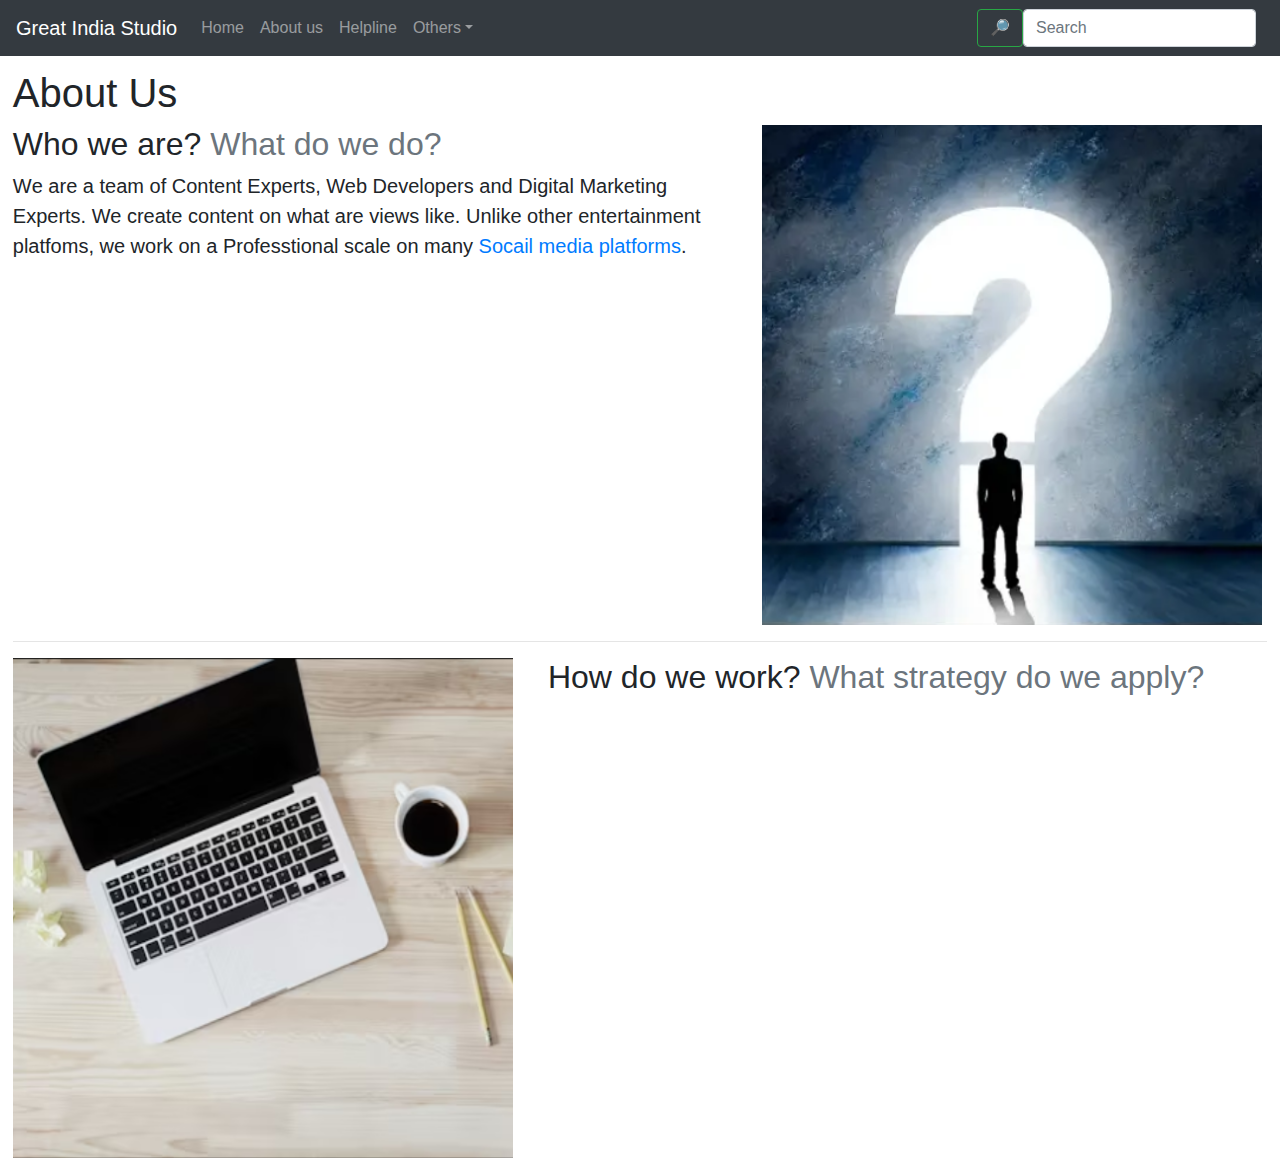
==== html/aboutus.html @ be5ae5ed "Add files via upload" ====
<!doctype html>
<html lang="en">
  <head>
    <!-- Required meta tags -->
    <meta charset="utf-8">
    <meta name="viewport" content="width=device-width, initial-scale=1, shrink-to-fit=no">

    <!-- Bootstrap CSS -->
    <link rel="stylesheet" href="https://cdn.jsdelivr.net/npm/bootstrap@4.4.1/dist/css/bootstrap.min.css" integrity="sha384-Vkoo8x4CGsO3+Hhxv8T/Q5PaXtkKtu6ug5TOeNV6gBiFeWPGFN9MuhOf23Q9Ifjh" crossorigin="anonymous">

    <title>About Us</title>
  </head>
  <body>
        <!-- Navbar -->
        <nav class="navbar navbar-expand-lg navbar-dark bg-dark">
          <a class="navbar-brand" href="#">Great India Studio</a>
          <button class="navbar-toggler" type="button" data-toggle="collapse" data-target="#navbarSupportedContent" aria-controls="navbarSupportedContent" aria-expanded="false" aria-label="Toggle navigation">
            <span class="navbar-toggler-icon"></span>
          </button>
        
          <div class="collapse navbar-collapse" id="navbarSupportedContent">
            <ul class="navbar-nav mr-auto">
              <li class="nav-item">
                <a class="nav-link" href="/html/index.html">Home</a>
              </li>
              <li class="nav-item">
                <a class="nav-link" href="/html/aboutus.html">About us</a>
              </li>
              <li class="nav-item">
                <a class="nav-link" href="/html/helpline.html">Helpline</a>
              </li>
              <li class="nav-item dropdown">
                <a class="nav-link dropdown-toggle" href="#" id="navbarDropdown" role="button" data-toggle="dropdown" aria-haspopup="true" aria-expanded="false">Others</a>
                <div class="dropdown-menu" aria-labelledby="navbarDropdown">
                  <a class="dropdown-item" href="/html/mysubsriptions.html">My Subcriptions</a>
                  <a class="dropdown-item" href="/html/getsubsriptions.html">Get Subsriptions</a>
                   <a class="dropdown-item" href="/html/startlearning.html">Start Learning</a>
                  <a class="dropdown-item" href="#">IN-TEC.com</a>
                  <div class="dropdown-divider"></div>
                  <a class="dropdown-item" href="/html/helpline.html">Helpline</a>
                  <a class="dropdown-item" href="#">Website Verson</a>
                </div>
              </li>
            </ul>
            <form class="form-inline my-2 my-lg-0">
              <button class="btn btn-outline-success my-2 my-sm-0" type="submit">🔎</button>
              <input class="form-control mr-sm-2" type="search" placeholder="Search" aria-label="Search">
            </form>
          </div>
  
        </div>
        </nav>
        <!-- /Navbar -->
              <!-- Title and subtitle -->
    <div style="margin: 1%;">
    <h1>About Us</h1>
    <!-- artical -->
    <!-- artical-1 -->
    <div class="row featurette">
        <div class="col-md-7">
          <h2 class="featurette-heading">Who we are? <span class="text-muted">What do we do?</span></h2>
          <p class="lead"><strong>W</strong>e are a team of Content Experts, Web Developers and Digital Marketing Experts. We create content on what are views like. Unlike other entertainment platfoms, we work on a Professtional scale on many <a href="/html/CSMPA.html">Socail media platforms</a>.</p>
        </div>
        <div class="col-md-5">
          <img src="/Images/about us/POAUP-1.png" width="500" height="500">
        </div>
      </div><hr class="featurette-divider">
    <!-- artical-2 -->
    <div class="row featurette">
        <div class="col-md-7 order-md-2 ">
          <h2 class="featurette-heading">How do we work? <span class="text-muted">What strategy do we apply?</span></h2>
          <p class="lead"></p>
        </div>
        <div class="col-md-5 order-md-1">
          <img src="/Images/about us/POAUP-2.png" width="500" height="500">
        </div>
      </div>
    </div>
    <!-- Optional JavaScript -->
    <!-- jQuery first, then Popper.js, then Bootstrap JS -->
    <script src="https://code.jquery.com/jquery-3.4.1.slim.min.js" integrity="sha384-J6qa4849blE2+poT4WnyKhv5vZF5SrPo0iEjwBvKU7imGFAV0wwj1yYfoRSJoZ+n" crossorigin="anonymous"></script>
    <script src="https://cdn.jsdelivr.net/npm/popper.js@1.16.0/dist/umd/popper.min.js" integrity="sha384-Q6E9RHvbIyZFJoft+2mJbHaEWldlvI9IOYy5n3zV9zzTtmI3UksdQRVvoxMfooAo" crossorigin="anonymous"></script>
    <script src="https://cdn.jsdelivr.net/npm/bootstrap@4.4.1/dist/js/bootstrap.min.js" integrity="sha384-wfSDF2E50Y2D1uUdj0O3uMBJnjuUD4Ih7YwaYd1iqfktj0Uod8GCExl3Og8ifwB6" crossorigin="anonymous"></script>
  </body>
</html>
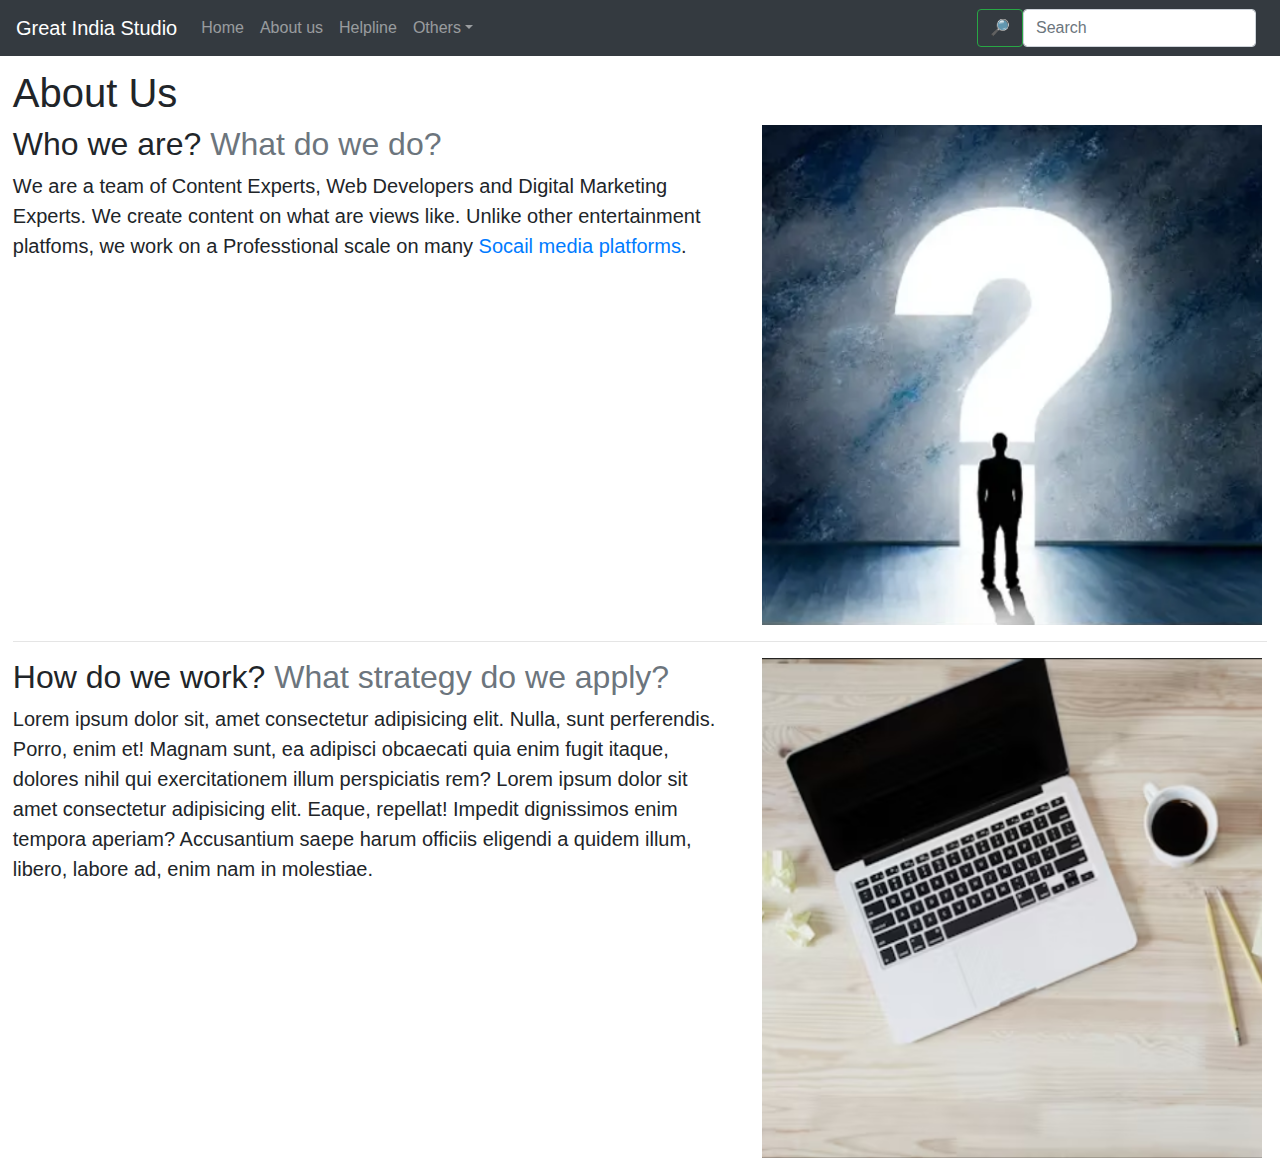
==== commit ccf0d8cc: "making aboutus.html file Responsive" ====
--- a/html/aboutus.html
+++ b/html/aboutus.html
@@ -1,6 +1,9 @@
 <!doctype html>
 <html lang="en">
   <head>
+    <!-- Required code link -->
+     <link rel="stylesheet" href="/css/aboutus.css">
+     
     <!-- Required meta tags -->
     <meta charset="utf-8">
     <meta name="viewport" content="width=device-width, initial-scale=1, shrink-to-fit=no">
@@ -12,7 +15,7 @@
   </head>
   <body>
         <!-- Navbar -->
-        <nav class="navbar navbar-expand-lg navbar-dark bg-dark">
+          <nav class="navbar navbar-expand-lg navbar-dark bg-dark">
           <a class="navbar-brand" href="#">Great India Studio</a>
           <button class="navbar-toggler" type="button" data-toggle="collapse" data-target="#navbarSupportedContent" aria-controls="navbarSupportedContent" aria-expanded="false" aria-label="Toggle navigation">
             <span class="navbar-toggler-icon"></span>
@@ -47,7 +50,6 @@
               <input class="form-control mr-sm-2" type="search" placeholder="Search" aria-label="Search">
             </form>
           </div>
-  
         </div>
         </nav>
         <!-- /Navbar -->
@@ -62,20 +64,22 @@
           <p class="lead"><strong>W</strong>e are a team of Content Experts, Web Developers and Digital Marketing Experts. We create content on what are views like. Unlike other entertainment platfoms, we work on a Professtional scale on many <a href="/html/CSMPA.html">Socail media platforms</a>.</p>
         </div>
         <div class="col-md-5">
-          <img src="/Images/about us/POAUP-1.png" width="500" height="500">
+          <img src="/Images/about us/POAUP-1.png" class="poaup">
         </div>
       </div><hr class="featurette-divider">
     <!-- artical-2 -->
     <div class="row featurette">
-        <div class="col-md-7 order-md-2 ">
+        <div class="col-md-7 col-sm-12 ">
           <h2 class="featurette-heading">How do we work? <span class="text-muted">What strategy do we apply?</span></h2>
-          <p class="lead"></p>
+          <p class="lead">Lorem ipsum dolor sit, amet consectetur adipisicing elit. Nulla, sunt perferendis. Porro, enim et! Magnam sunt, ea adipisci obcaecati quia enim fugit itaque, dolores nihil qui exercitationem illum perspiciatis rem? Lorem ipsum dolor sit amet consectetur adipisicing elit. Eaque, repellat! Impedit dignissimos enim tempora aperiam? Accusantium saepe harum officiis eligendi a quidem illum, libero, labore ad, enim nam in molestiae.</p>
         </div>
-        <div class="col-md-5 order-md-1">
-          <img src="/Images/about us/POAUP-2.png" width="500" height="500">
+        <div class="col-md-5 col-sm-12">
+          <img src="/Images/about us/POAUP-2.png" class="poaup">
         </div>
       </div>
     </div>
+    </div>
+  </body>
     <!-- Optional JavaScript -->
     <!-- jQuery first, then Popper.js, then Bootstrap JS -->
     <script src="https://code.jquery.com/jquery-3.4.1.slim.min.js" integrity="sha384-J6qa4849blE2+poT4WnyKhv5vZF5SrPo0iEjwBvKU7imGFAV0wwj1yYfoRSJoZ+n" crossorigin="anonymous"></script>
--- a/css/aboutus.css
+++ b/css/aboutus.css
@@ -0,0 +1,11 @@
+.poaup{
+    width: 500px; 
+    height: 500px;
+}
+@media only screen and (max-width: 800px){
+    .poaup{
+        height: 350px;
+        width: 350px;
+        text-align: center;
+    }    
+}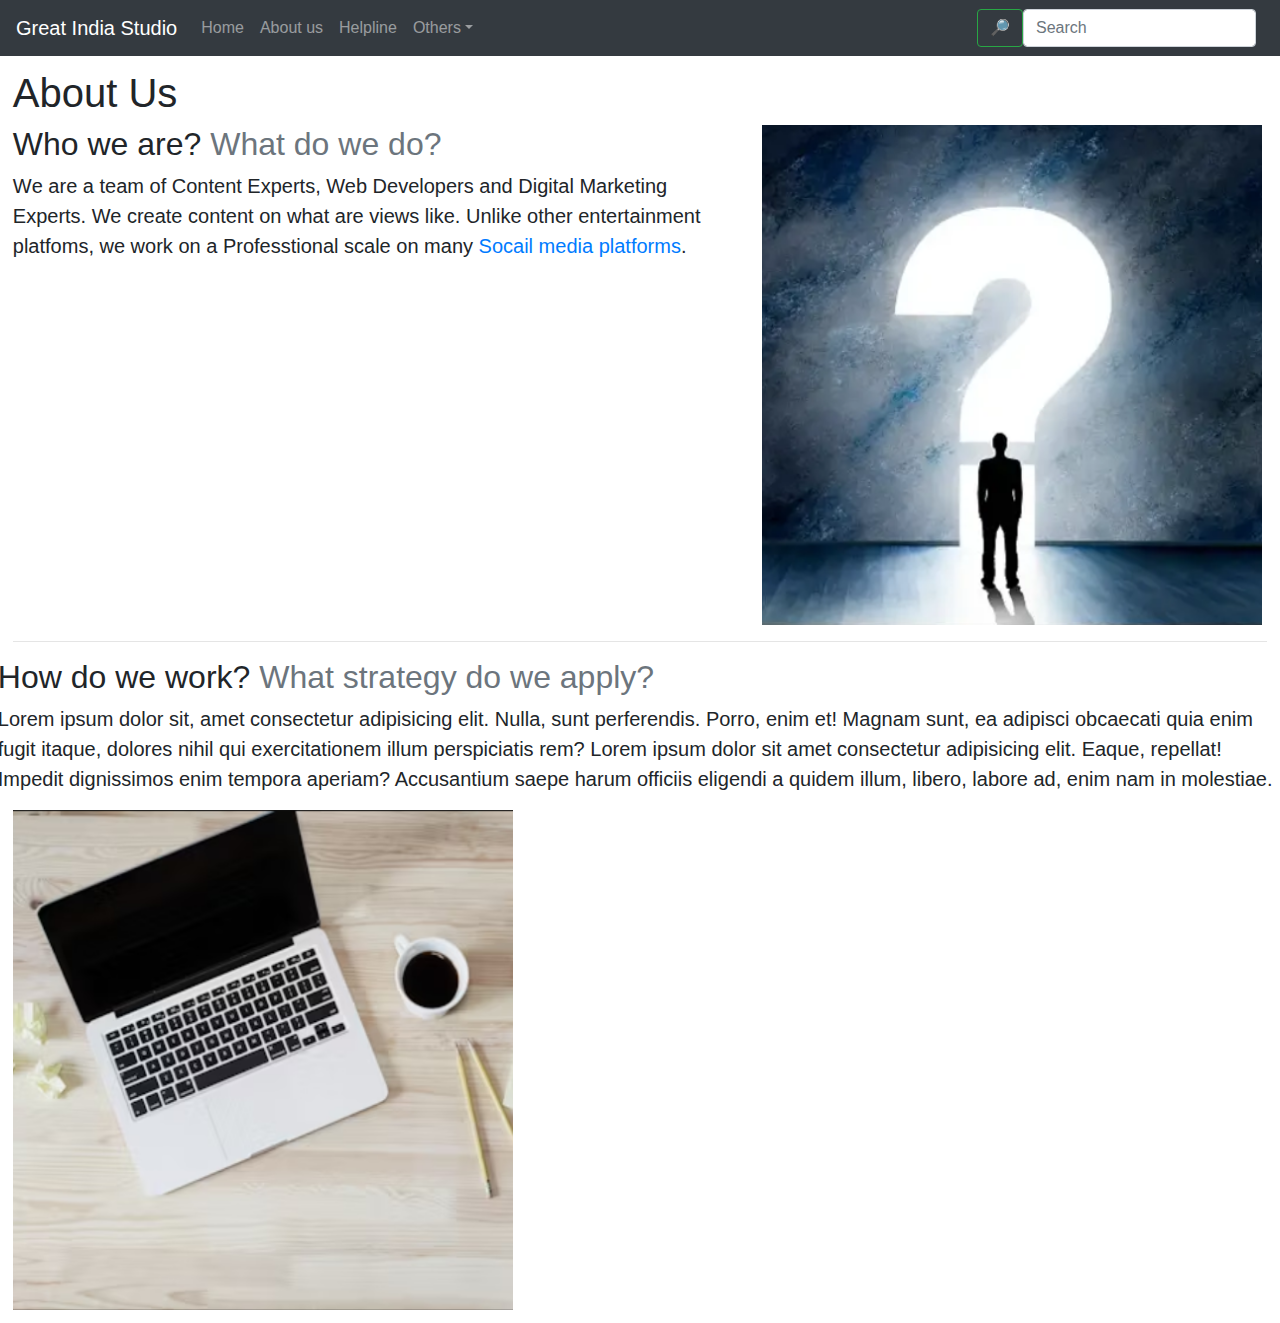
==== commit 4a76ae62: "5" ====
--- a/html/aboutus.html
+++ b/html/aboutus.html
@@ -69,10 +69,8 @@
       </div><hr class="featurette-divider">
     <!-- artical-2 -->
     <div class="row featurette">
-        <div class="col-md-7 col-sm-12 ">
           <h2 class="featurette-heading">How do we work? <span class="text-muted">What strategy do we apply?</span></h2>
           <p class="lead">Lorem ipsum dolor sit, amet consectetur adipisicing elit. Nulla, sunt perferendis. Porro, enim et! Magnam sunt, ea adipisci obcaecati quia enim fugit itaque, dolores nihil qui exercitationem illum perspiciatis rem? Lorem ipsum dolor sit amet consectetur adipisicing elit. Eaque, repellat! Impedit dignissimos enim tempora aperiam? Accusantium saepe harum officiis eligendi a quidem illum, libero, labore ad, enim nam in molestiae.</p>
-        </div>
         <div class="col-md-5 col-sm-12">
           <img src="/Images/about us/POAUP-2.png" class="poaup">
         </div>
--- a/css/aboutus.css
+++ b/css/aboutus.css
@@ -1,11 +1,14 @@
 .poaup{
     width: 500px; 
     height: 500px;
+
 }
 @media only screen and (max-width: 800px){
     .poaup{
-        height: 350px;
-        width: 350px;
-        text-align: center;
+        height: 320px;
+        width: 320px;
+        display: block;
+        margin-left: auto;
+        margin-right: auto;
     }    
 }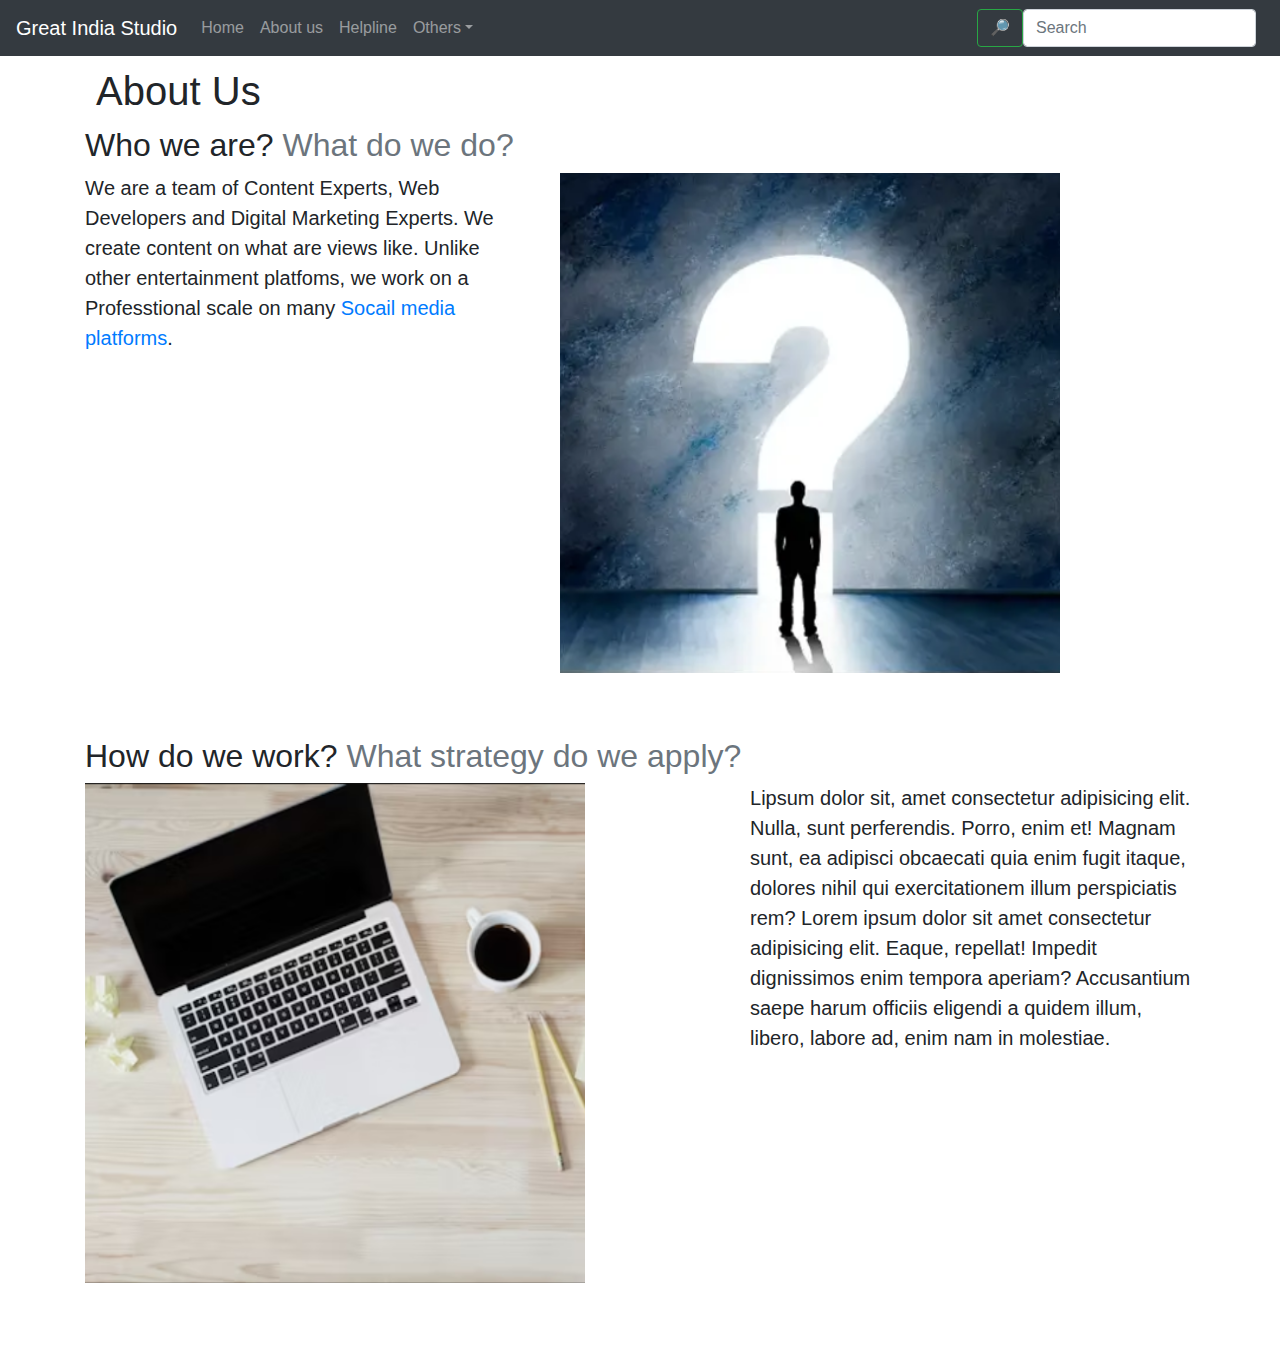
==== commit 967881f9: "mking page responsive" ====
--- a/html/aboutus.html
+++ b/html/aboutus.html
@@ -6,7 +6,7 @@
      
     <!-- Required meta tags -->
     <meta charset="utf-8">
-    <meta name="viewport" content="width=device-width, initial-scale=1, shrink-to-fit=no">
+    <meta name="viewport" content="width=device-width, initial-scale=1.0, shrink-to-fit=no">
 
     <!-- Bootstrap CSS -->
     <link rel="stylesheet" href="https://cdn.jsdelivr.net/npm/bootstrap@4.4.1/dist/css/bootstrap.min.css" integrity="sha384-Vkoo8x4CGsO3+Hhxv8T/Q5PaXtkKtu6ug5TOeNV6gBiFeWPGFN9MuhOf23Q9Ifjh" crossorigin="anonymous">
@@ -15,7 +15,7 @@
   </head>
   <body>
         <!-- Navbar -->
-          <nav class="navbar navbar-expand-lg navbar-dark bg-dark">
+        <nav class="navbar navbar-expand-lg navbar-dark bg-dark">
           <a class="navbar-brand" href="#">Great India Studio</a>
           <button class="navbar-toggler" type="button" data-toggle="collapse" data-target="#navbarSupportedContent" aria-controls="navbarSupportedContent" aria-expanded="false" aria-label="Toggle navigation">
             <span class="navbar-toggler-icon"></span>
@@ -50,34 +50,34 @@
               <input class="form-control mr-sm-2" type="search" placeholder="Search" aria-label="Search">
             </form>
           </div>
+  
         </div>
         </nav>
         <!-- /Navbar -->
-              <!-- Title and subtitle -->
-    <div style="margin: 1%;">
-    <h1>About Us</h1>
-    <!-- artical -->
-    <!-- artical-1 -->
-    <div class="row featurette">
-        <div class="col-md-7">
-          <h2 class="featurette-heading">Who we are? <span class="text-muted">What do we do?</span></h2>
+    <div class="container containerph2">
+    <h1 class="stitle">About Us</h1>
+    <h2 class="featurette-heading">Who we are? <span class="text-muted">What do we do?</span></h2>
+      <div class="row">
+        <div class="col-md-5 col-sm-12 txt">
           <p class="lead"><strong>W</strong>e are a team of Content Experts, Web Developers and Digital Marketing Experts. We create content on what are views like. Unlike other entertainment platfoms, we work on a Professtional scale on many <a href="/html/CSMPA.html">Socail media platforms</a>.</p>
         </div>
-        <div class="col-md-5">
-          <img src="/Images/about us/POAUP-1.png" class="poaup">
-        </div>
-      </div><hr class="featurette-divider">
-    <!-- artical-2 -->
-    <div class="row featurette">
-          <h2 class="featurette-heading">How do we work? <span class="text-muted">What strategy do we apply?</span></h2>
-          <p class="lead">Lorem ipsum dolor sit, amet consectetur adipisicing elit. Nulla, sunt perferendis. Porro, enim et! Magnam sunt, ea adipisci obcaecati quia enim fugit itaque, dolores nihil qui exercitationem illum perspiciatis rem? Lorem ipsum dolor sit amet consectetur adipisicing elit. Eaque, repellat! Impedit dignissimos enim tempora aperiam? Accusantium saepe harum officiis eligendi a quidem illum, libero, labore ad, enim nam in molestiae.</p>
-        <div class="col-md-5 col-sm-12">
-          <img src="/Images/about us/POAUP-2.png" class="poaup">
+        <div class="col-md-7 col-sm-12">
+          <img class="poaup" src="/Images/about us/POAUP-1.png">
         </div>
       </div>
     </div>
+      <div class="container containerph">
+      <h2 class="featurette-heading">How do we work? <span class="text-muted">What strategy do we apply?</span></h2>
+      <div class="row">
+        <div class="col-md-7 col-sm-12 flow">
+          <img class="poaup" src="/Images/about us/POAUP-2.png">
+        </div>
+        <div class="col-5" flow>
+          <p class="lead txt"><strong>L</strong>ipsum dolor sit, amet consectetur adipisicing elit. Nulla, sunt perferendis. Porro, enim et! Magnam sunt, ea adipisci obcaecati quia enim fugit itaque, dolores nihil qui exercitationem illum perspiciatis rem? Lorem ipsum dolor sit amet consectetur adipisicing elit. Eaque, repellat! Impedit dignissimos enim tempora aperiam? Accusantium saepe harum officiis eligendi a quidem illum, libero, labore ad, enim nam in molestiae.</p>
+        </div>
+      </div>
     </div>
-  </body>
+
     <!-- Optional JavaScript -->
     <!-- jQuery first, then Popper.js, then Bootstrap JS -->
     <script src="https://code.jquery.com/jquery-3.4.1.slim.min.js" integrity="sha384-J6qa4849blE2+poT4WnyKhv5vZF5SrPo0iEjwBvKU7imGFAV0wwj1yYfoRSJoZ+n" crossorigin="anonymous"></script>
--- a/css/aboutus.css
+++ b/css/aboutus.css
@@ -1,7 +1,22 @@
+.txt{
+    text-anchor: middle;
+    font-weight: 400;
+}
+.flow{
+    float: right;
+}
+.containerph{
+    margin: 5% 5% 5% 5%;
+}
+.containerph2{
+    margin-bottom: 5%;    
+}
 .poaup{
     width: 500px; 
     height: 500px;
-
+}
+.stitle{
+    margin: 1% 1%;
 }
 @media only screen and (max-width: 800px){
     .poaup{
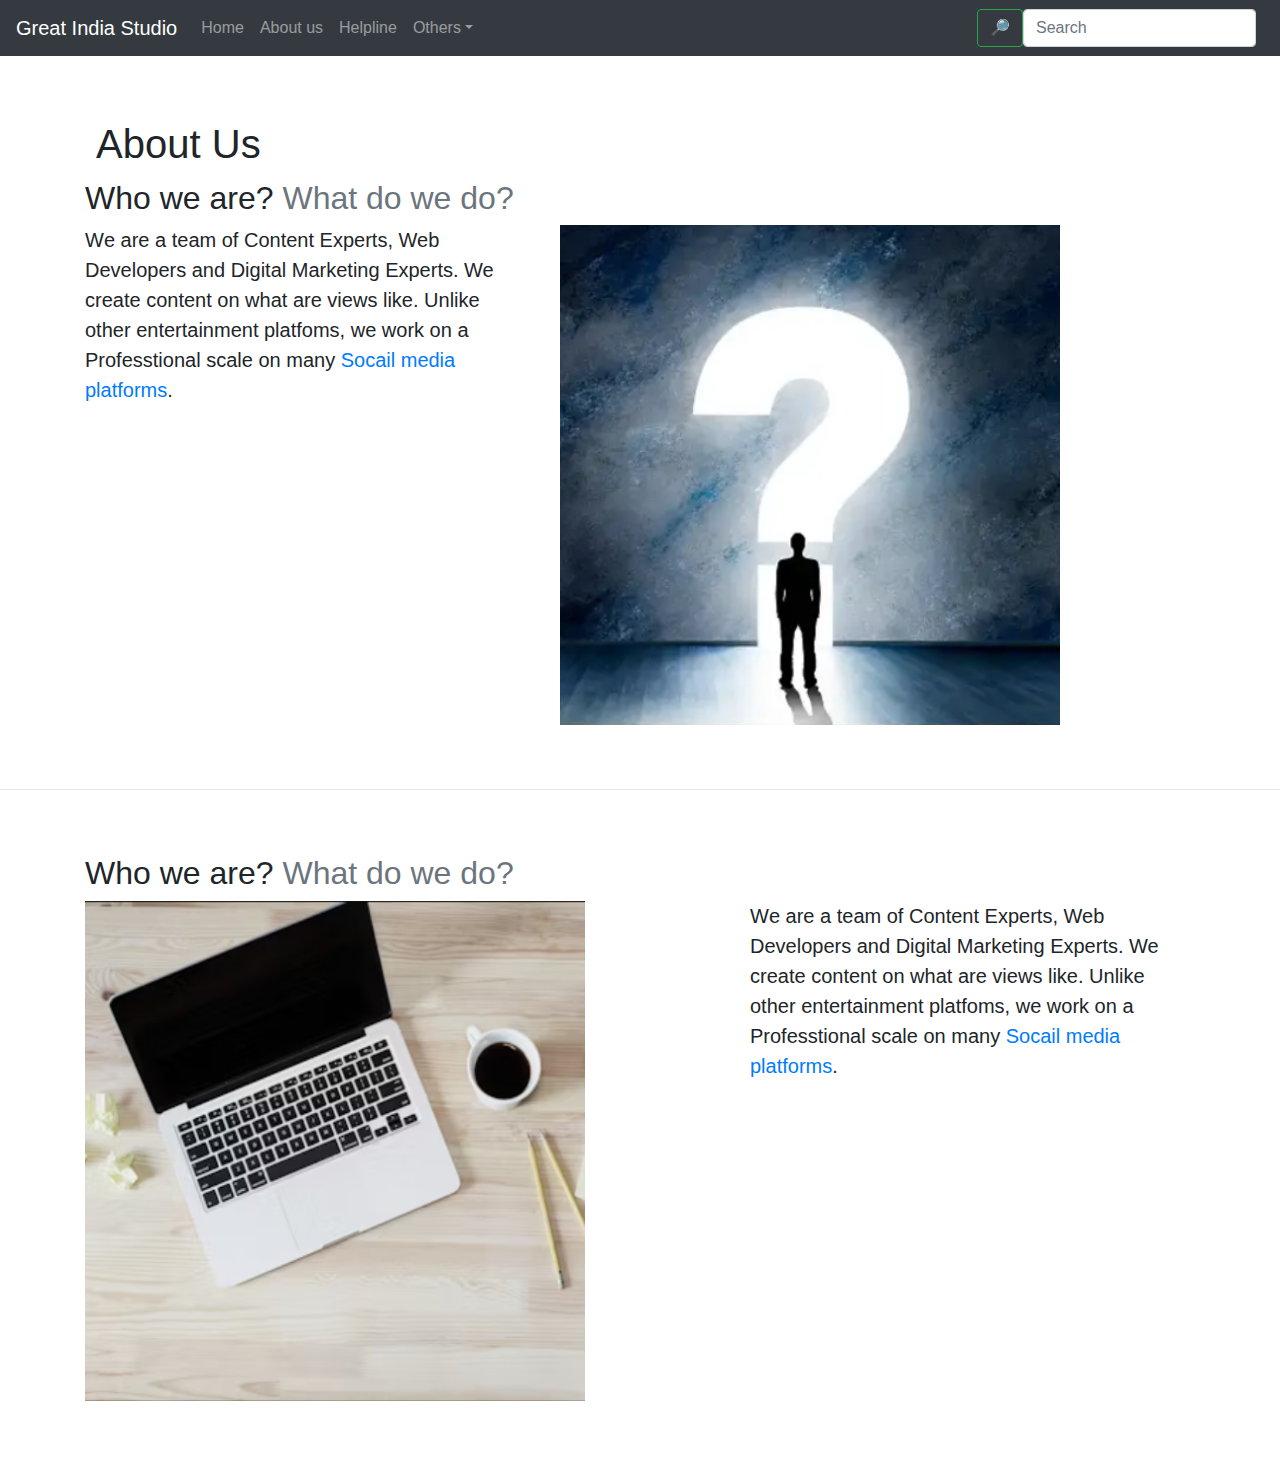
==== commit 1540188e: "#2" ====
--- a/html/aboutus.html
+++ b/html/aboutus.html
@@ -54,29 +54,31 @@
         </div>
         </nav>
         <!-- /Navbar -->
-    <div class="container containerph2">
+    <div class="container containerph">
     <h1 class="stitle">About Us</h1>
     <h2 class="featurette-heading">Who we are? <span class="text-muted">What do we do?</span></h2>
       <div class="row">
-        <div class="col-md-5 col-sm-12 txt">
+        <div class="col-md-5 txt">
           <p class="lead"><strong>W</strong>e are a team of Content Experts, Web Developers and Digital Marketing Experts. We create content on what are views like. Unlike other entertainment platfoms, we work on a Professtional scale on many <a href="/html/CSMPA.html">Socail media platforms</a>.</p>
         </div>
-        <div class="col-md-7 col-sm-12">
+        <div class="col-md-7">
           <img class="poaup" src="/Images/about us/POAUP-1.png">
         </div>
       </div>
     </div>
-      <div class="container containerph">
-      <h2 class="featurette-heading">How do we work? <span class="text-muted">What strategy do we apply?</span></h2>
-      <div class="row">
-        <div class="col-md-7 col-sm-12 flow">
-          <img class="poaup" src="/Images/about us/POAUP-2.png">
-        </div>
-        <div class="col-5" flow>
-          <p class="lead txt"><strong>L</strong>ipsum dolor sit, amet consectetur adipisicing elit. Nulla, sunt perferendis. Porro, enim et! Magnam sunt, ea adipisci obcaecati quia enim fugit itaque, dolores nihil qui exercitationem illum perspiciatis rem? Lorem ipsum dolor sit amet consectetur adipisicing elit. Eaque, repellat! Impedit dignissimos enim tempora aperiam? Accusantium saepe harum officiis eligendi a quidem illum, libero, labore ad, enim nam in molestiae.</p>
+    
+    <hr class="featurette-divider">
+    <div class="container containerph">
+      <h2 class="featurette-heading">Who we are? <span class="text-muted">What do we do?</span></h2>
+        <div class="row">
+          <div class="col-lg-7">
+            <img class="poaup" src="/Images/about us/POAUP-2.png">
+          </div>
+          <div class="col-lg-5 txt">
+            <p class="lead"><strong>W</strong>e are a team of Content Experts, Web Developers and Digital Marketing Experts. We create content on what are views like. Unlike other entertainment platfoms, we work on a Professtional scale on many <a href="/html/CSMPA.html">Socail media platforms</a>.</p>
+          </div>
         </div>
       </div>
-    </div>
 
     <!-- Optional JavaScript -->
     <!-- jQuery first, then Popper.js, then Bootstrap JS -->
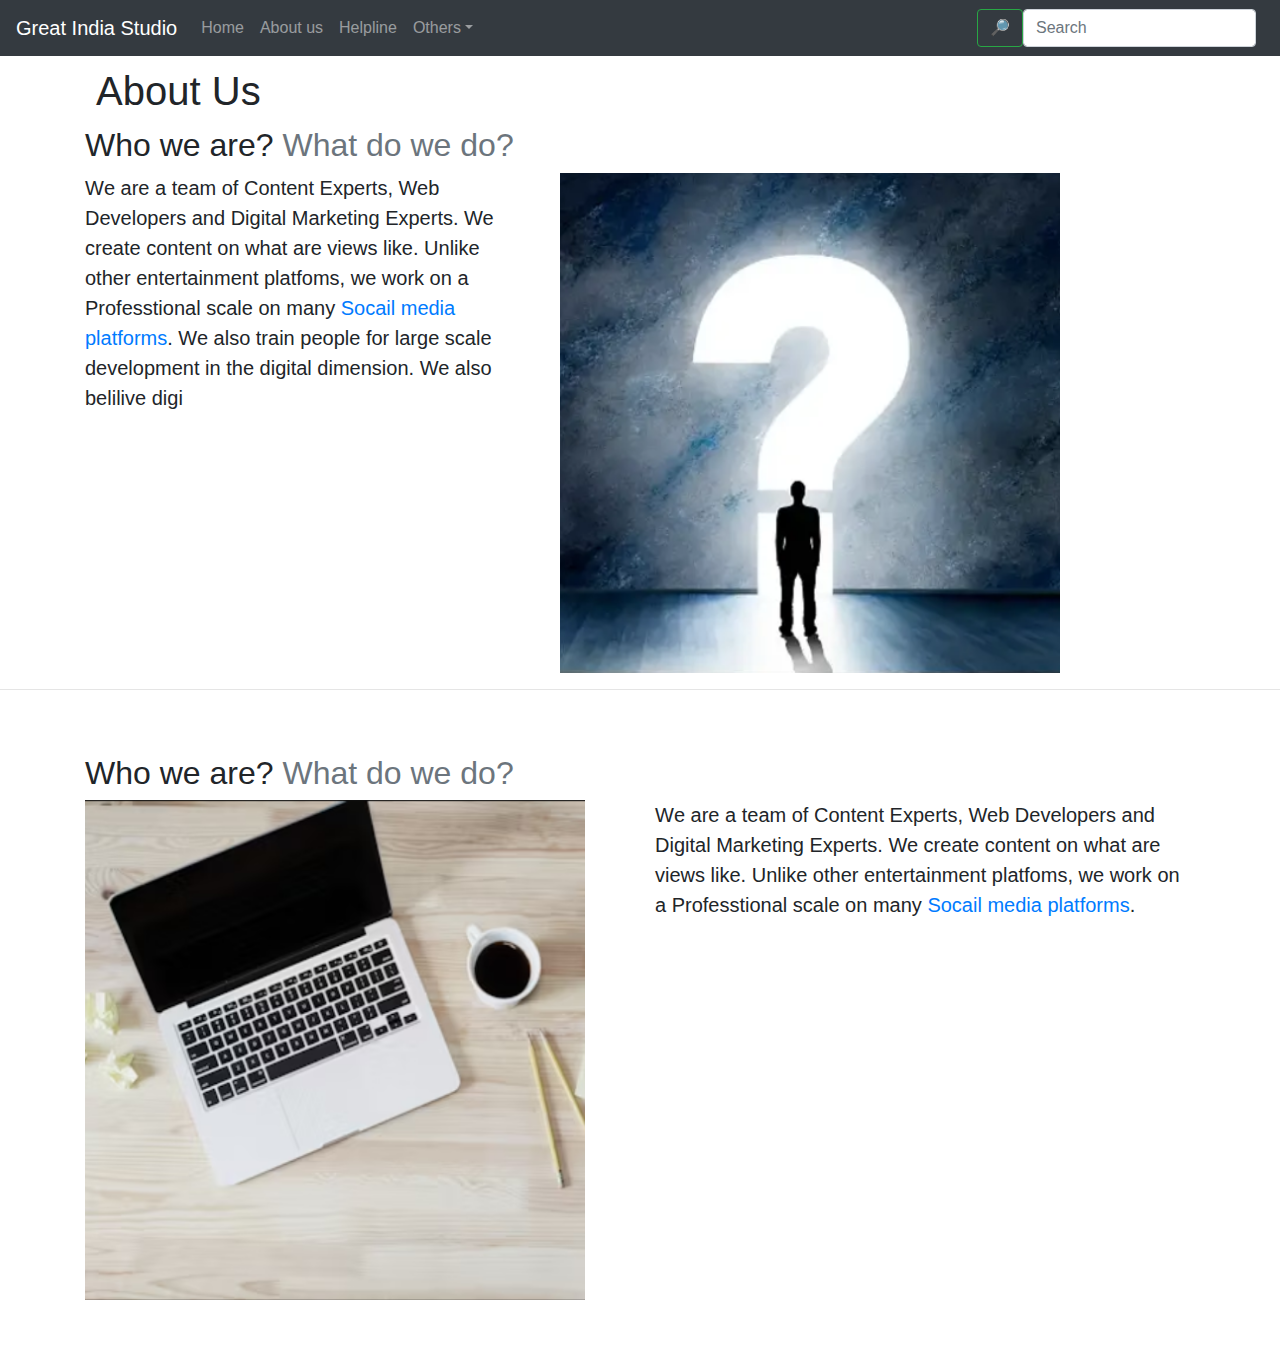
==== commit 0de98c51: "#3" ====
--- a/html/aboutus.html
+++ b/html/aboutus.html
@@ -54,14 +54,14 @@
         </div>
         </nav>
         <!-- /Navbar -->
-    <div class="container containerph">
+    <div class="container" id="containerph2">
     <h1 class="stitle">About Us</h1>
     <h2 class="featurette-heading">Who we are? <span class="text-muted">What do we do?</span></h2>
       <div class="row">
-        <div class="col-md-5 txt">
-          <p class="lead"><strong>W</strong>e are a team of Content Experts, Web Developers and Digital Marketing Experts. We create content on what are views like. Unlike other entertainment platfoms, we work on a Professtional scale on many <a href="/html/CSMPA.html">Socail media platforms</a>.</p>
+        <div class="col-lg-5 col-sm-12 col-md-5">
+          <p class="lead"><strong>W</strong>e are a team of Content Experts, Web Developers and Digital Marketing Experts. We create content on what are views like. Unlike other entertainment platfoms, we work on a Professtional scale on many <a href="/html/CSMPA.html">Socail media platforms</a>. We also train people for large scale development in the digital dimension. We also belilive digi </p>
         </div>
-        <div class="col-md-7">
+        <div class="col-lg-7 col-sm-12 col-md-7">
           <img class="poaup" src="/Images/about us/POAUP-1.png">
         </div>
       </div>
@@ -71,10 +71,10 @@
     <div class="container containerph">
       <h2 class="featurette-heading">Who we are? <span class="text-muted">What do we do?</span></h2>
         <div class="row">
-          <div class="col-lg-7">
+          <div class="col">
             <img class="poaup" src="/Images/about us/POAUP-2.png">
           </div>
-          <div class="col-lg-5 txt">
+          <div class="col txt">
             <p class="lead"><strong>W</strong>e are a team of Content Experts, Web Developers and Digital Marketing Experts. We create content on what are views like. Unlike other entertainment platfoms, we work on a Professtional scale on many <a href="/html/CSMPA.html">Socail media platforms</a>.</p>
           </div>
         </div>
--- a/css/aboutus.css
+++ b/css/aboutus.css
@@ -1,9 +1,6 @@
 .txt{
     text-anchor: middle;
     font-weight: 400;
-}
-.flow{
-    float: right;
 }
 .containerph{
     margin: 5% 5% 5% 5%;
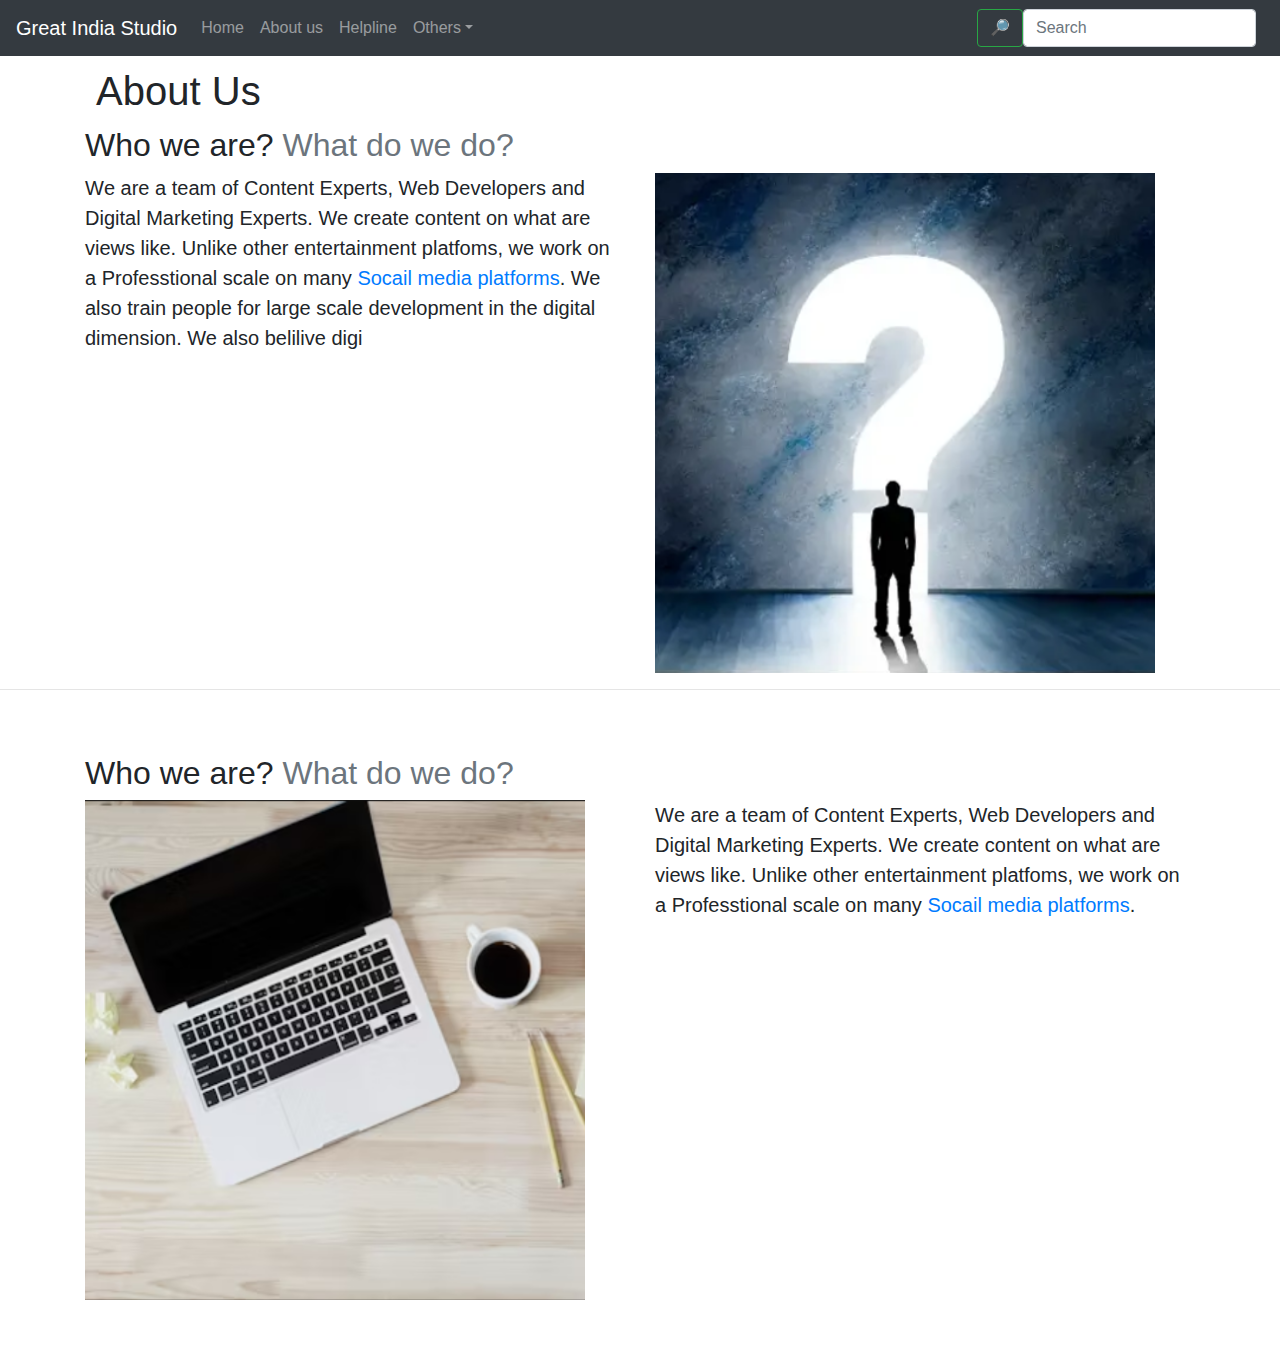
==== commit 42cb342d: "#4" ====
--- a/html/aboutus.html
+++ b/html/aboutus.html
@@ -58,10 +58,10 @@
     <h1 class="stitle">About Us</h1>
     <h2 class="featurette-heading">Who we are? <span class="text-muted">What do we do?</span></h2>
       <div class="row">
-        <div class="col-lg-5 col-sm-12 col-md-5">
+        <div class="col">
           <p class="lead"><strong>W</strong>e are a team of Content Experts, Web Developers and Digital Marketing Experts. We create content on what are views like. Unlike other entertainment platfoms, we work on a Professtional scale on many <a href="/html/CSMPA.html">Socail media platforms</a>. We also train people for large scale development in the digital dimension. We also belilive digi </p>
         </div>
-        <div class="col-lg-7 col-sm-12 col-md-7">
+        <div class="col">
           <img class="poaup" src="/Images/about us/POAUP-1.png">
         </div>
       </div>
